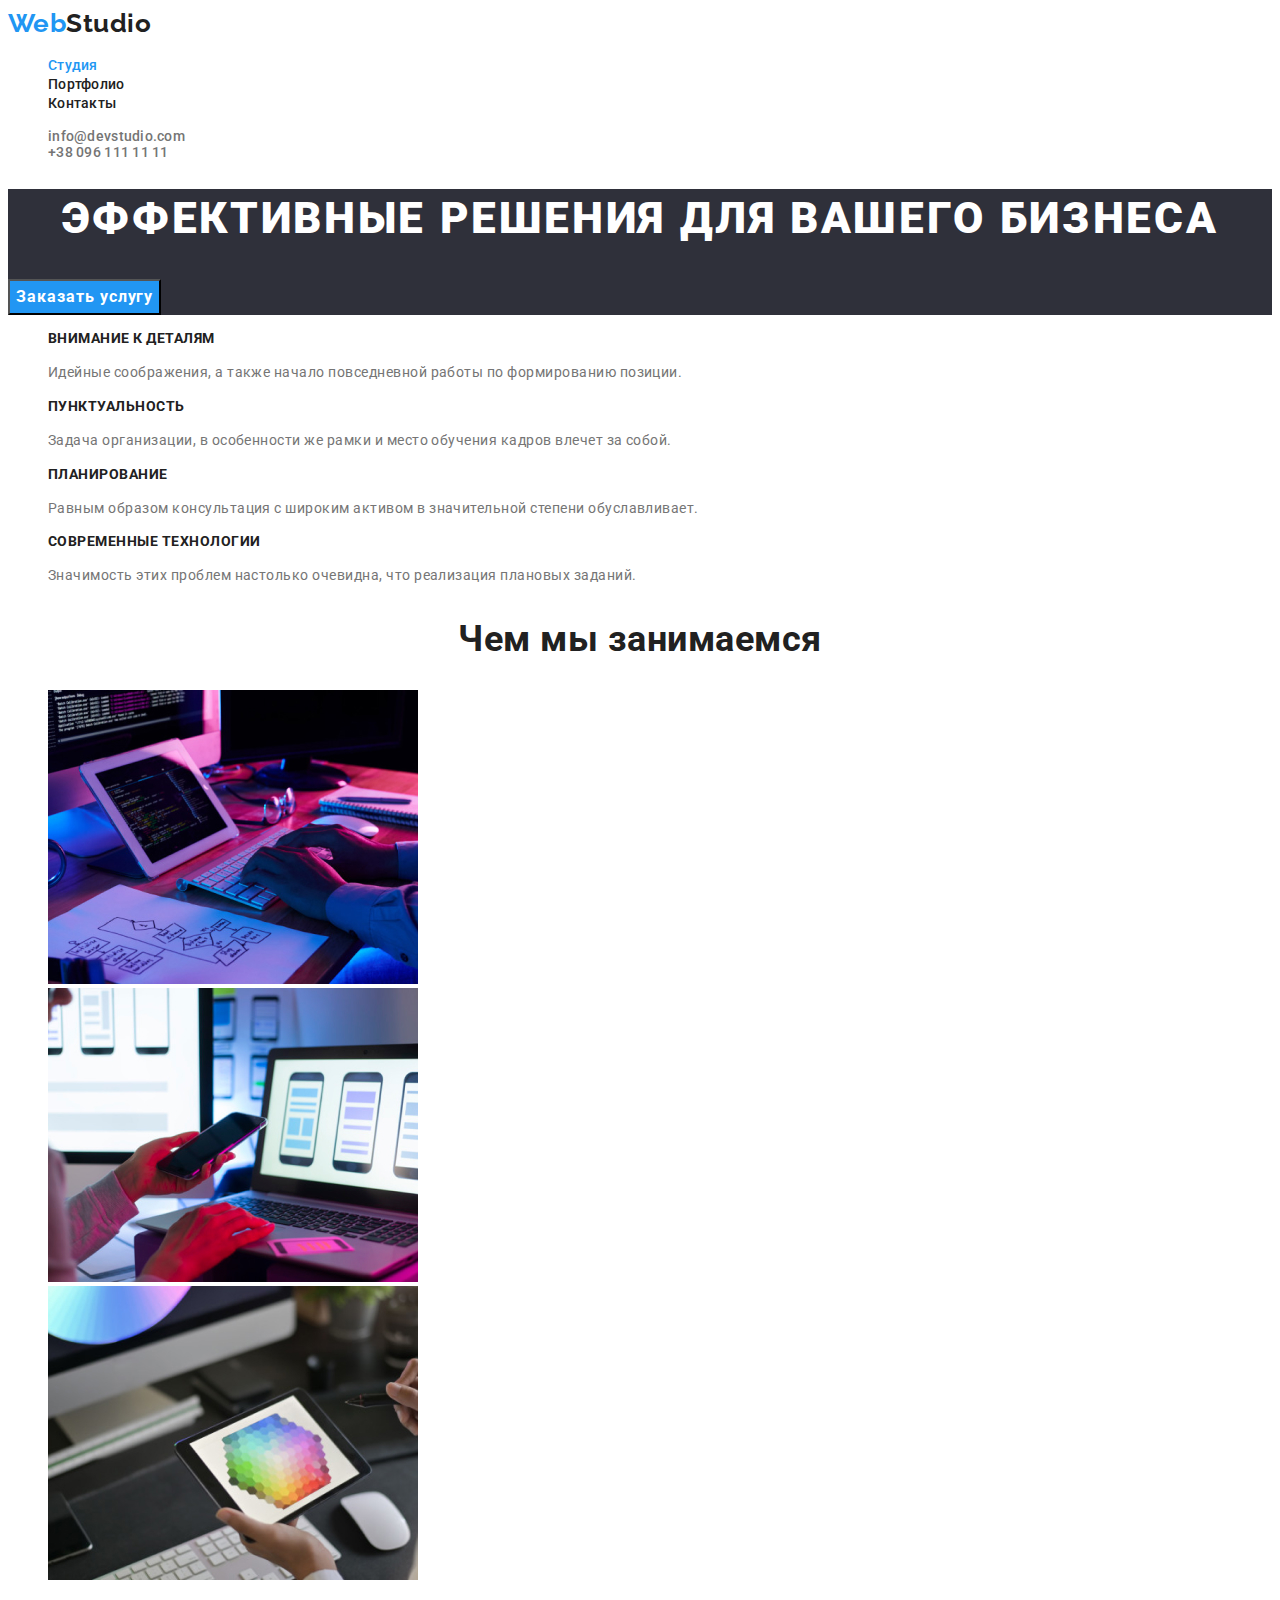
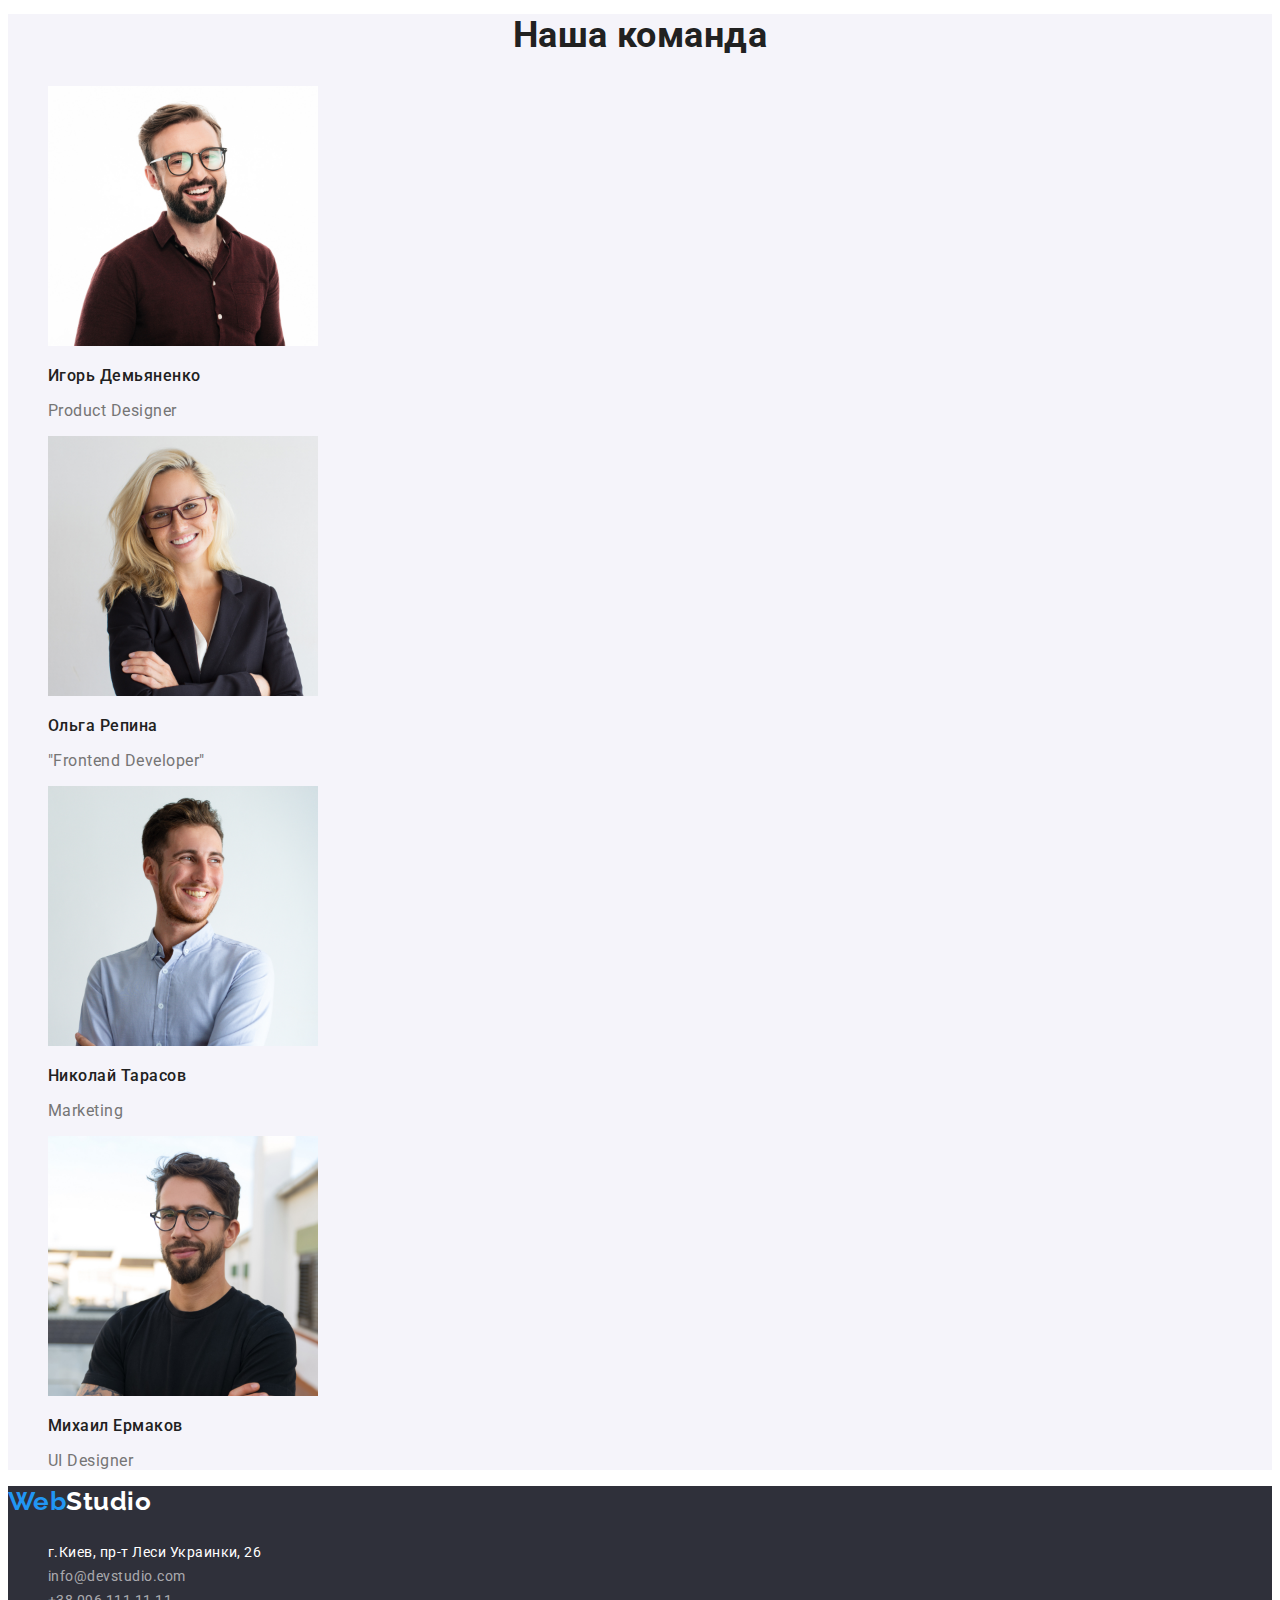
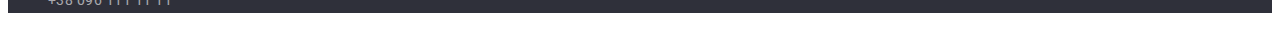
==== index.html @ 965d1697 "Initial commit" ====
<!DOCTYPE html>
<html lang="ru">
<head>
    <meta charset="UTF-8">
    <meta http-equiv="X-UA-Compatible" content="IE=edge">
    <meta name="viewport" content="width=device-width, initial-scale=1.0">
    <title>Document</title>
    <link href="https://fonts.googleapis.com/css2?family=Raleway:wght@700&family=Roboto:wght@400;500;700;900&display=swap"
        rel="stylesheet">
    <link rel="stylesheet" href="./css/styles.css" />
</head>
<body>
    <header class="header-active">
        <nav class="main-navigation list">
            <a href="./index.html" class="header-link list" ><span>Web</span>Studio</a>
            <ul class="list">
                <li class="header-navigation"> <a href="./index.html" class="current">Студия</a></li>
                <li class="header-navigation"> <a href="./portfolio.html">Портфолио</a></li>
                <li class="header-navigation"> <a href="">Контакты</a></li>
            </ul>
        </nav>
        <ul class="header-list">
            <li class="header-item list"> <a href="mailto:info@devstudio.com">info@devstudio.com</a></li>
            <li class="header-item list"> <a href="tel:+380961111111">+38 096 111 11 11</a></li>
        </ul>
    
    </header>
    <main>
        <section class="hero">
            <h1 class="hero-title">Эффективные решения для вашего бизнеса</h1>
            <button class="btn-hero">Заказать услугу</button>
        </section>
                
        <section class="benefits">
            <h2 class="section-title">Наши преимущиства</h2>
            <ul class="benefits list">
                <li class="benefits-item">
                    <h3 class="benefits-title">Внимание к деталям</h3>
                    <p class="benefits-text">Идейные соображения, а также начало повседневной работы по формированию позиции.</p>
                </li>
                <li class="benefits-item">
                    <h3 class="benefits-title">Пунктуальность</h3>
                    <p class="benefits-text">Задача организации, в особенности же рамки и место обучения кадров влечет за собой.</p>
                </li>
                <li class="benefits-item">
                    <h3 class="benefits-title">Планирование</h3>
                    <p class="benefits-text">Равным образом консультация с широким активом в значительной степени обуславливает.</p>
                </li>
                <li class="benefits-item">
                    <h3 class="benefits-title">Современные технологии</h3>
                    <p class="benefits-text">Значимость этих проблем настолько очевидна, что реализация плановых заданий.</p>
                </li>
            </ul>
        </section>
    
        <section class="work">
            <h2 class="work-title">Чем мы занимаемся</h2>
            <ul class="work list">
                <li class="work-item list">
                    <img src="./images/about/img1.jpg" alt="на листе бумаги оттображена схема, человек печатает на клавиатуре" width="370"></li>
                <li class="work-item list">
                    <img src="./images/about/img2.jpg" alt="в руках телефон, рядом компьетер " width="370"></li>
                <li class="work-item list">
                    <img src="./images/about/img3.jpg" alt="в руках планшет на котором изображена палитра цветов" width="370"></li>
            </ul>
        </section>
        
        <section class="team">
            <h2 class="team-title">Наша команда</h2>
            <ul class="team list">  
                <li class="team-item"><img src="./images/team/img1.jpg" alt="Фото продуктового дизайнера Игоря Демьяненко" width="270">
                    <div>
                        <h3 class="employee-title">Игорь Демьяненко</h3>
                        <p class="team-text">Product Designer</p>
                    </div>
                </li>
                <li class="team-item"><img src="./images/team/img2.jpg" alt="Фото фронтенд-разработчика Ольги Репиной" width="270">
                    <div>
                        <h3 class="employee-title">Ольга Репина</h3>
                        <p class="team-text">"Frontend Developer"</p>
                    </div>
                </li>
                <li class="team-item"><img src="./images/team/img3.jpg" alt="Фото маркетолога Николая Тарасова" width="270">
                    <div>
                        <h3 class="employee-title" >Николай Тарасов</h3>
                        <p class="team-text">Marketing</p>
                    </div>
                </li>
                <li class="team-item"><img src="./images/team/img4.jpg" alt="Фото UI дизайнера Михаила Ермакова" width="270">
                    <div>
                        <h3 class="employee-title">Михаил Ермаков</h3>
                        <p class="team-text">UI Designer</p>
                    </div>
                </li>
            </ul>
        </section>
    </main>
    <footer class="footer-active">
        <a class="footer-logo" href="./index.html"><span>Web</span>Studio</a>
        <address>
            <ul class="footer list">
                <li class="footer-link"> <a
                        href="https://www.google.com/maps/place/%D0%B1%D1%83%D0%BB.+%D0%9B%D0%B5%D1%81%D0%B8+%D0%A3%D0%BA%D1%80%D0%B0%D0%B8%D0%BD%D0%BA%D0%B8,+26,+%D0%9A%D0%B8%D0%B5%D0%B2,+%D0%A3%D0%BA%D1%80%D0%B0%D0%B8%D0%BD%D0%B0,+02000/@50.4265807,30.5361971,17z/data=!3m1!4b1!4m5!3m4!1s0x40d4cf0e033ecbe9:0x57a4dffefec77da0!8m2!3d50.4265807!4d30.5383858"
                        target="_blank" rel="noreferrer noopener">
                        г.Киев, пр-т Леси Украинки, 26</a></li>
                <li class="footer-item"> <a href="mailto:info@devstudio.com">info@devstudio.com</a></li>
                <li class="footer-item"> <a href="tel:+380961111111">+38 096 111 11 11</a></li>
            </ul>
        </address>
    </footer>

</body>


</html>
---- css/styles.css ----
/* цвет основного текста #757575*/
/* вторичный цвет текста #212121 */
/* белый цвет #FFFFFF */
/* акцентный цвет текста #2196F3 */
/* вторичный цвет фона #F5F4FA;*/
/* цвет фона футера #2F303A; */
/* цвет фона #e5e5e5 */


:root {
    --primary-text-color:#212121;
    --text-color:#757575;
    --accent-color:#2196F3;
    --white-color:#ffffff;
    --secondary-background-color:#F5F4FA;
}

body {
   background-color: #ffffff;
   color: #757575;
   font-family: Roboto, sans-serif;
   letter-spacing: 0.03em;
   text-decoration: none;
}

.link {
    text-decoration: none;
}

.list {
    list-style: none;
}

/* logo */ 

.header-link {
    color: var(--primary-text-color);

    font-family: Raleway,
    sans-serif;
    font-weight: 700;
    font-size: 26px;
    line-height: 1.19;

    cursor: pointer;
    text-decoration: none;

    }

span {
    color: var(--accent-color);
}

 /* navigation */ 

.header-navigation a {
    color:var(--primary-text-color);

    font-weight: 500;
    font-size: 14px;
    line-height: 1.14;
    letter-spacing: 0.02em;
    text-decoration: none;
    cursor: pointer;
}

.main-navigation .header-navigation .current {
    color: var(--accent-color);

    font-weight: 500;
    font-size: 14px;
    line-height: 1.14;
    letter-spacing: 0.02em;
    
}

.header-navigation a:hover,
.header-navigation a:focus
{
    color:var(--accent-color);
}
.header-list a {
    color:var(--text-color);
}

.header-list a:hover,
.header-list a:focus {
    color:var(--accent-color);
}

.header-item {
    font-weight: 500;
    font-size: 14px;
    line-height: 16px;
    letter-spacing: 0.02em;
}


header {
    background: var(--white-color);
}

  /* section hero */

 .hero-title {
    color:var(--white-color);

    font-weight: 900;
    font-size: 44px;
    line-height: 1.36;
    text-align: center;
    letter-spacing: 0.06em;
    text-transform: uppercase;
 }

.header-link,
.header-item a {
    text-decoration: none;
}

.hero {
    background-color: #2F303A;
}

/* section */

.section-title, 
.benefits-title,
.work-title,
.team-title,
.employee-title,
.portfolio-work,
.portfolio-title
{
    color:var(--primary-text-color);
}

.section-title, .portfolio-work {
visibility: hidden;
pointer-events: none;
position: absolute;
}

.benefits-title {
    font-weight: 700;
    font-size: 14px;
    line-height: 1.14;
    text-transform: uppercase;
}

.benefits-text {
    font-size: 14px;
    line-height: 1.71;
 }

.work-title, .team-title {
    font-weight: 700;
    font-size: 36px;
    line-height: 1.17;
    text-align: center;
}

.employee-title {
    font-weight: 500;
    font-size: 16px;
    line-height: 1.19; 
}
.team-text {
    font-size: 16px;
    line-height: 1.19;
}

.portfolio-title {
    font-weight: 700;
    font-size: 18px;
    line-height: 2.0; 
    letter-spacing: 0.06em;
}

.portfolio-text {
    font-weight: 400;
    font-size: 16px;
    line-height: 1.88;
}

.team {
    background-color: #F5F4FA;
}

/* Button */

.btn-hero {
    color: var(--white-color);

    background-color: var(--accent-color);
    font-family: inherit;
    font-family: 'Roboto';
    font-weight: 700;
    font-size: 16px;
    line-height: 1.88;
    letter-spacing: 0.06em;
}

.btn-portfolio {
    color: var(--primary-text-color);
    background-color: var(--secondary-background-coloror);
    font-family: inherit;
    font-weight: 500;
    font-size: 16px;
    line-height: 1.62; 
    background-color: #F5F4FA;
    cursor: pointer;
}

.btn-portfolio:hover,
.btn-portfolio:focus {
    color: var(--white-color);
    background-color: var(--accent-color);
}

 /* footer */

.footer-link a,
.footer-active a,
.footer-item a,
.footer-logo {
    text-decoration: none;
}

.footer-logo {
    font-family: 'Raleway';
    font-weight: 700;
    font-size: 26px;
    line-height: 1.19;
    
    color:var(--white-color);
}

.footer-link {
    color:var(--white-color);

    font-weight: 700;
    font-size: 26px;
    line-height: 1.19;
}

.footer-link:hover,
.footer-link:focus {
    color: var(--accent-color);
}

.footer-item a {
    color:rgba(255, 255, 255, 0.6);
    font-weight: 400;
    font-size: 14px;
    line-height: 1.71;
}
.footer-link a {
    color: var(--white-color);
    font-weight: 400;
    font-size: 14px;
    line-height: 1.71;
}

.footer-item a:hover,
.footer-item a:focus {
    color: var(--accent-color);
}

.footer-link a:hover,
.footer-link a:focus {
    color: var(--accent-color);
}

footer {
    background: #2F303A;
}
address {
    font-style: normal;
}
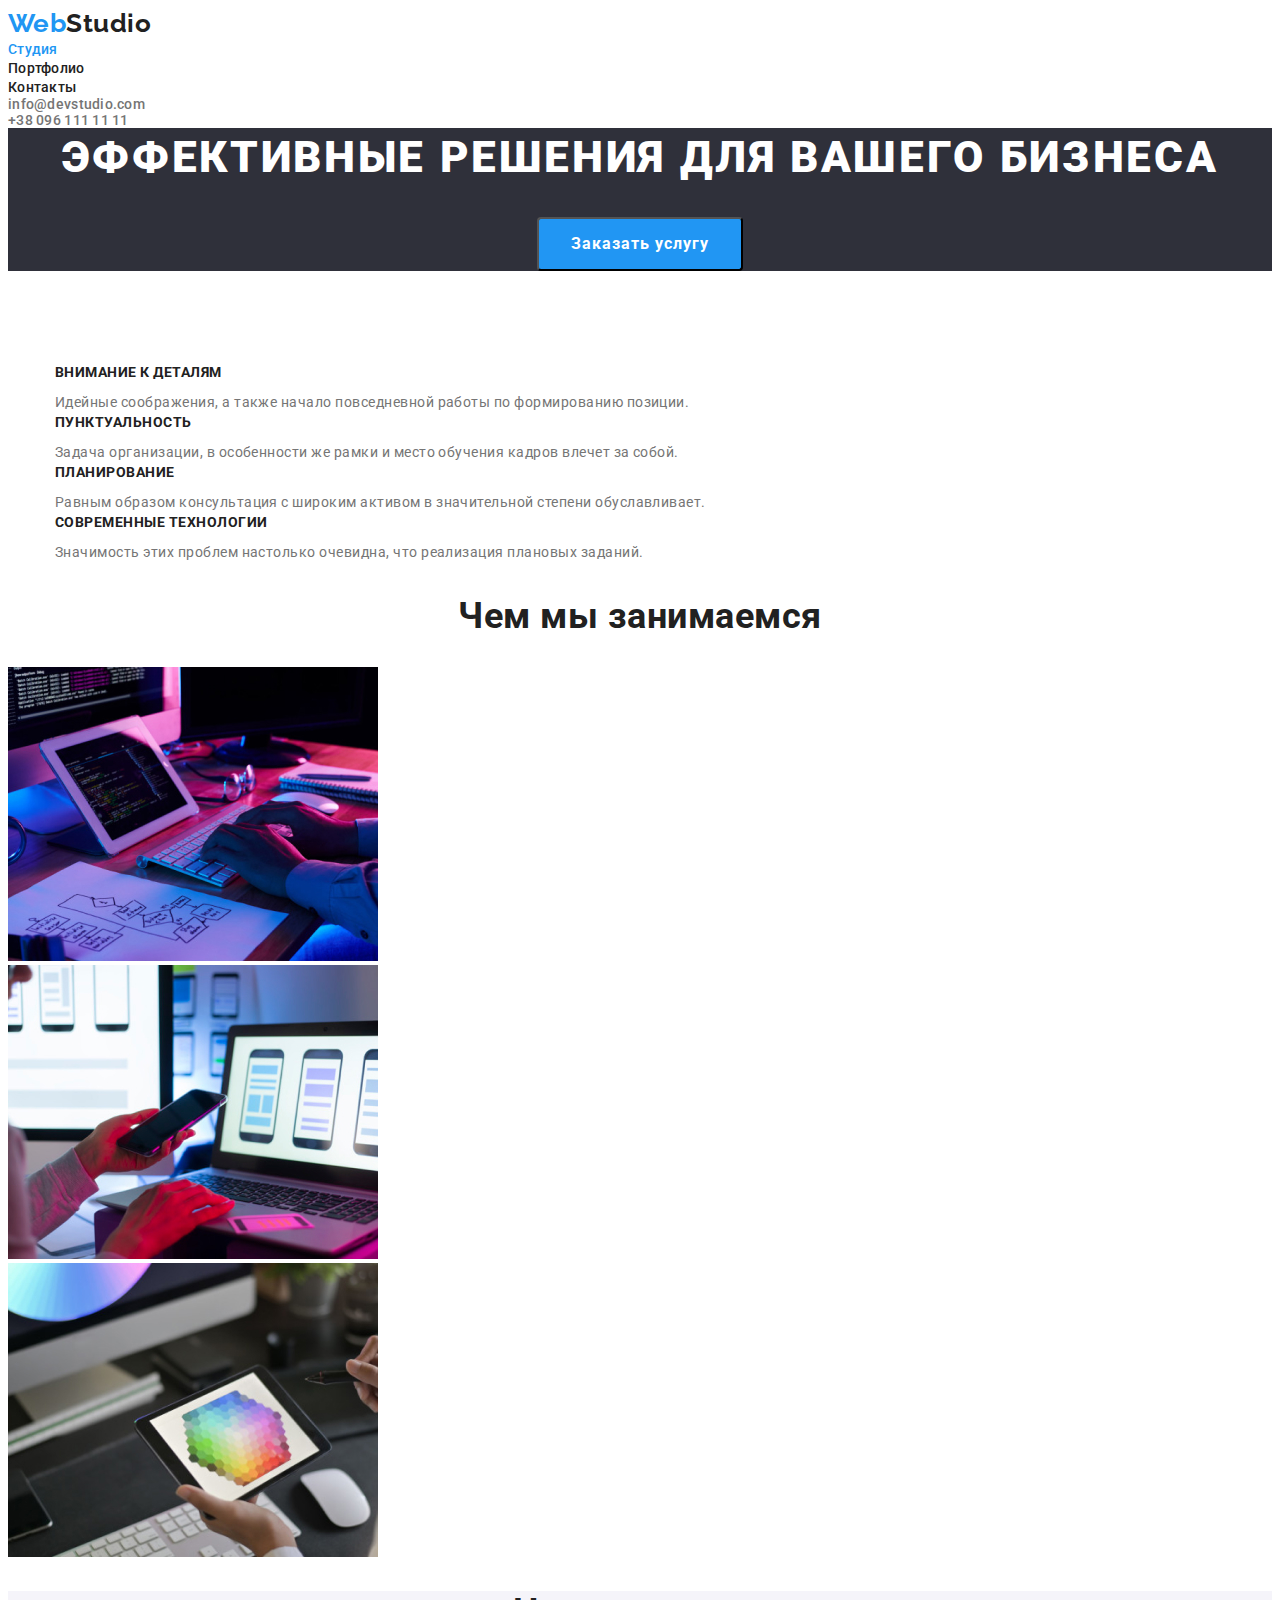
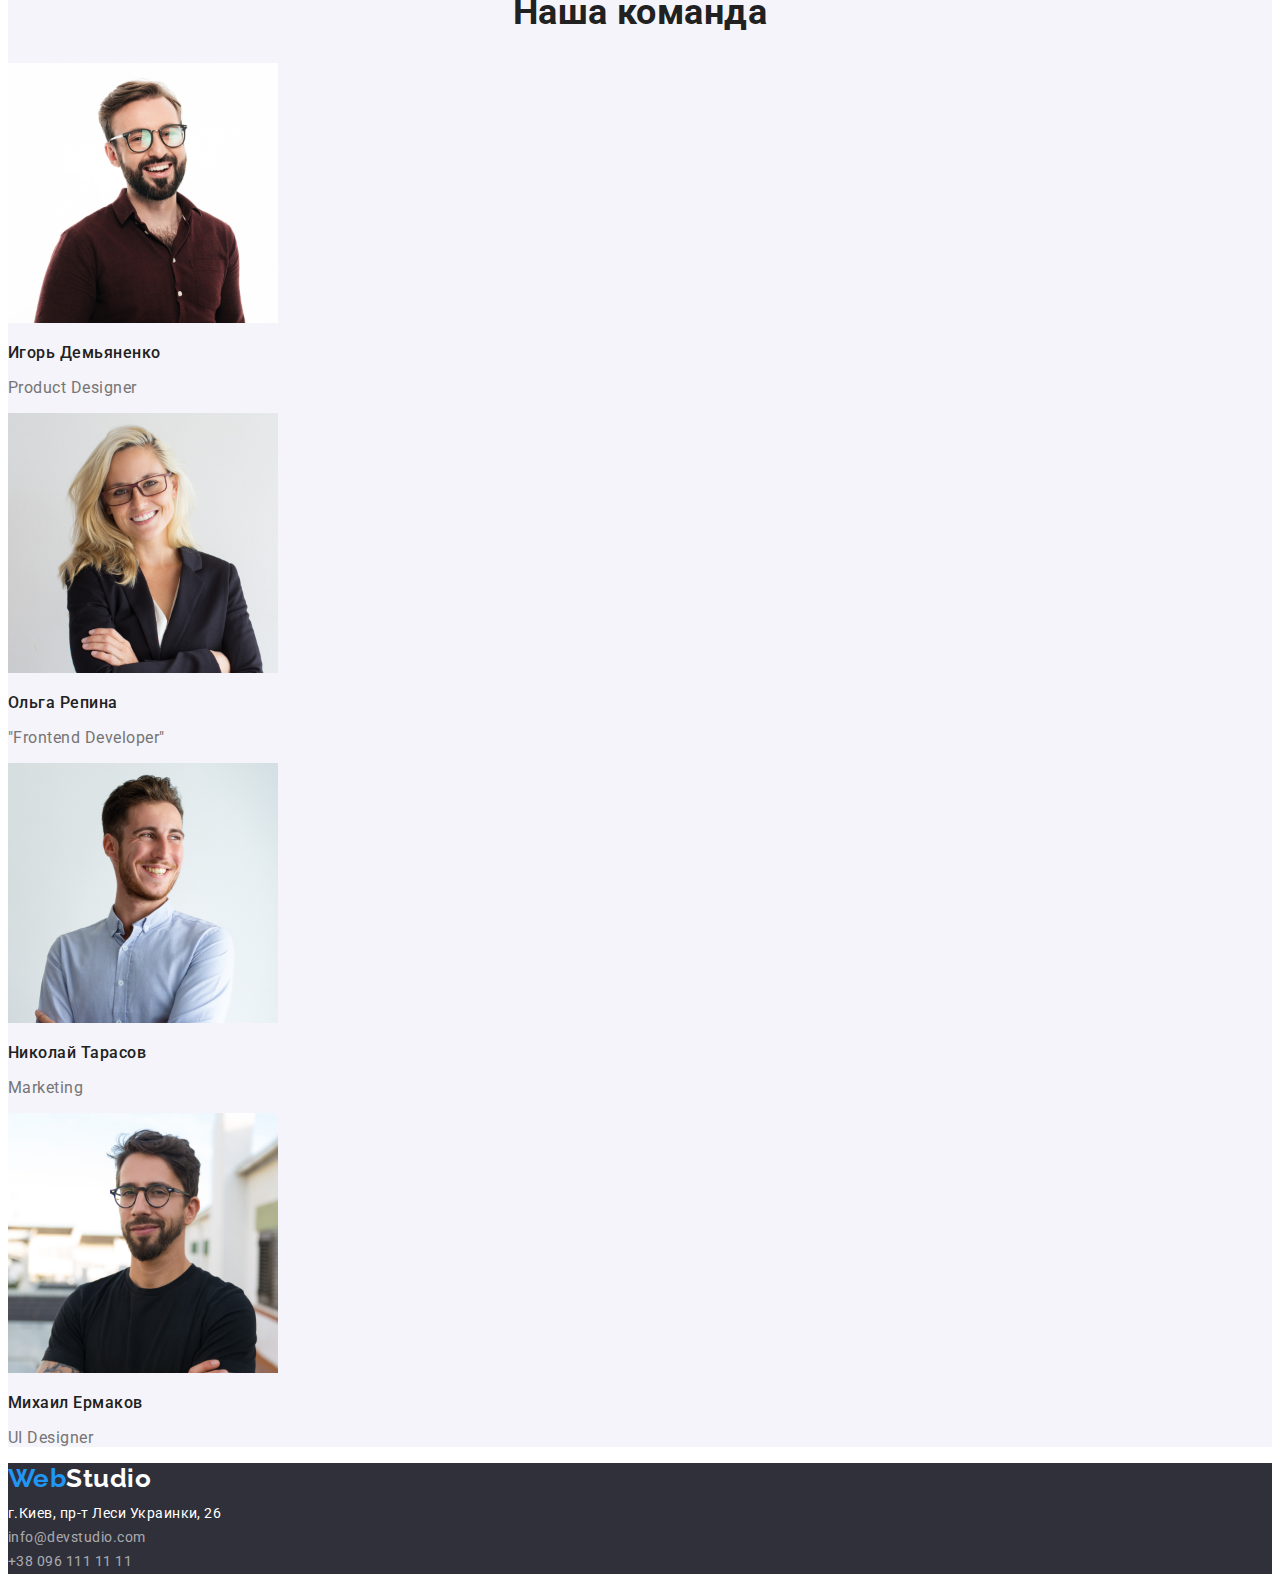
==== commit e949c71e: "блоки" ====
--- a/index.html
+++ b/index.html
@@ -19,7 +19,7 @@
                 <li class="header-navigation"> <a href="">Контакты</a></li>
             </ul>
         </nav>
-        <ul class="header-list">
+        <ul class="header-list list">
             <li class="header-item list"> <a href="mailto:info@devstudio.com">info@devstudio.com</a></li>
             <li class="header-item list"> <a href="tel:+380961111111">+38 096 111 11 11</a></li>
         </ul>
@@ -32,25 +32,27 @@
         </section>
                 
         <section class="benefits">
-            <h2 class="section-title">Наши преимущиства</h2>
-            <ul class="benefits list">
-                <li class="benefits-item">
-                    <h3 class="benefits-title">Внимание к деталям</h3>
-                    <p class="benefits-text">Идейные соображения, а также начало повседневной работы по формированию позиции.</p>
-                </li>
-                <li class="benefits-item">
-                    <h3 class="benefits-title">Пунктуальность</h3>
-                    <p class="benefits-text">Задача организации, в особенности же рамки и место обучения кадров влечет за собой.</p>
-                </li>
-                <li class="benefits-item">
-                    <h3 class="benefits-title">Планирование</h3>
-                    <p class="benefits-text">Равным образом консультация с широким активом в значительной степени обуславливает.</p>
-                </li>
-                <li class="benefits-item">
-                    <h3 class="benefits-title">Современные технологии</h3>
-                    <p class="benefits-text">Значимость этих проблем настолько очевидна, что реализация плановых заданий.</p>
-                </li>
-            </ul>
+            <div class="container">
+                <h2 class="section-title">Наши преимущиства</h2>
+                <ul class="benefits list">
+                    <li class="benefits-item">
+                        <h3 class="benefits-title">Внимание к деталям</h3>
+                        <p class="benefits-text">Идейные соображения, а также начало повседневной работы по формированию позиции.</p>
+                    </li>
+                    <li class="benefits-item">
+                        <h3 class="benefits-title">Пунктуальность</h3>
+                        <p class="benefits-text">Задача организации, в особенности же рамки и место обучения кадров влечет за собой.</p>
+                    </li>
+                    <li class="benefits-item">
+                        <h3 class="benefits-title">Планирование</h3>
+                        <p class="benefits-text">Равным образом консультация с широким активом в значительной степени обуславливает.</p>
+                    </li>
+                    <li class="benefits-item">
+                        <h3 class="benefits-title">Современные технологии</h3>
+                        <p class="benefits-text">Значимость этих проблем настолько очевидна, что реализация плановых заданий.</p>
+                    </li>
+                </ul>
+            </div>
         </section>
     
         <section class="work">
--- a/css/styles.css
+++ b/css/styles.css
@@ -29,7 +29,15 @@
 
 .list {
     list-style: none;
-}
+    padding: 0;
+    margin: 0;
+}
+ .container {
+     margin-left: auto;
+     margin-right: auto;
+     width: 1170px;
+     
+ }
 
 /* logo */ 
 
@@ -64,7 +72,8 @@
     cursor: pointer;
 }
 
-.main-navigation .header-navigation .current {
+.main-navigation .header-navigation .current 
+{
     color: var(--accent-color);
 
     font-weight: 500;
@@ -76,9 +85,10 @@
 
 .header-navigation a:hover,
 .header-navigation a:focus
-{
+{ 
     color:var(--accent-color);
 }
+
 .header-list a {
     color:var(--text-color);
 }
@@ -95,7 +105,6 @@
     letter-spacing: 0.02em;
 }
 
-
 header {
     background: var(--white-color);
 }
@@ -103,12 +112,16 @@
   /* section hero */
 
  .hero-title {
+    margin-top: 0;
+    margin-bottom: 43;
+
+
     color:var(--white-color);
 
     font-weight: 900;
     font-size: 44px;
     line-height: 1.36;
-    text-align: center;
+    
     letter-spacing: 0.06em;
     text-transform: uppercase;
  }
@@ -119,8 +132,12 @@
 }
 
 .hero {
+    
     background-color: #2F303A;
-}
+    text-align: center;
+    margin-bottom: 94px;
+}
+
 
 /* section */
 
@@ -141,7 +158,14 @@
 position: absolute;
 }
 
+.portfolio-title {
+    margin-bottom: 4px;
+}
+
 .benefits-title {
+    margin-top: 0;
+    margin-bottom: 10px;
+
     font-weight: 700;
     font-size: 14px;
     line-height: 1.14;
@@ -149,6 +173,8 @@
 }
 
 .benefits-text {
+    margin: 0;
+
     font-size: 14px;
     line-height: 1.71;
  }
@@ -190,6 +216,11 @@
 /* Button */
 
 .btn-hero {
+    border-radius:  4px;
+    padding: 10px 32px;
+    text-align: center;
+
+
     color: var(--white-color);
 
     background-color: var(--accent-color);
@@ -202,7 +233,12 @@
 }
 
 .btn-portfolio {
+    border-radius: 4px;
+    padding: 6px 22px;
+    text-align: center;
+
     color: var(--primary-text-color);
+    
     background-color: var(--secondary-background-coloror);
     font-family: inherit;
     font-weight: 500;
